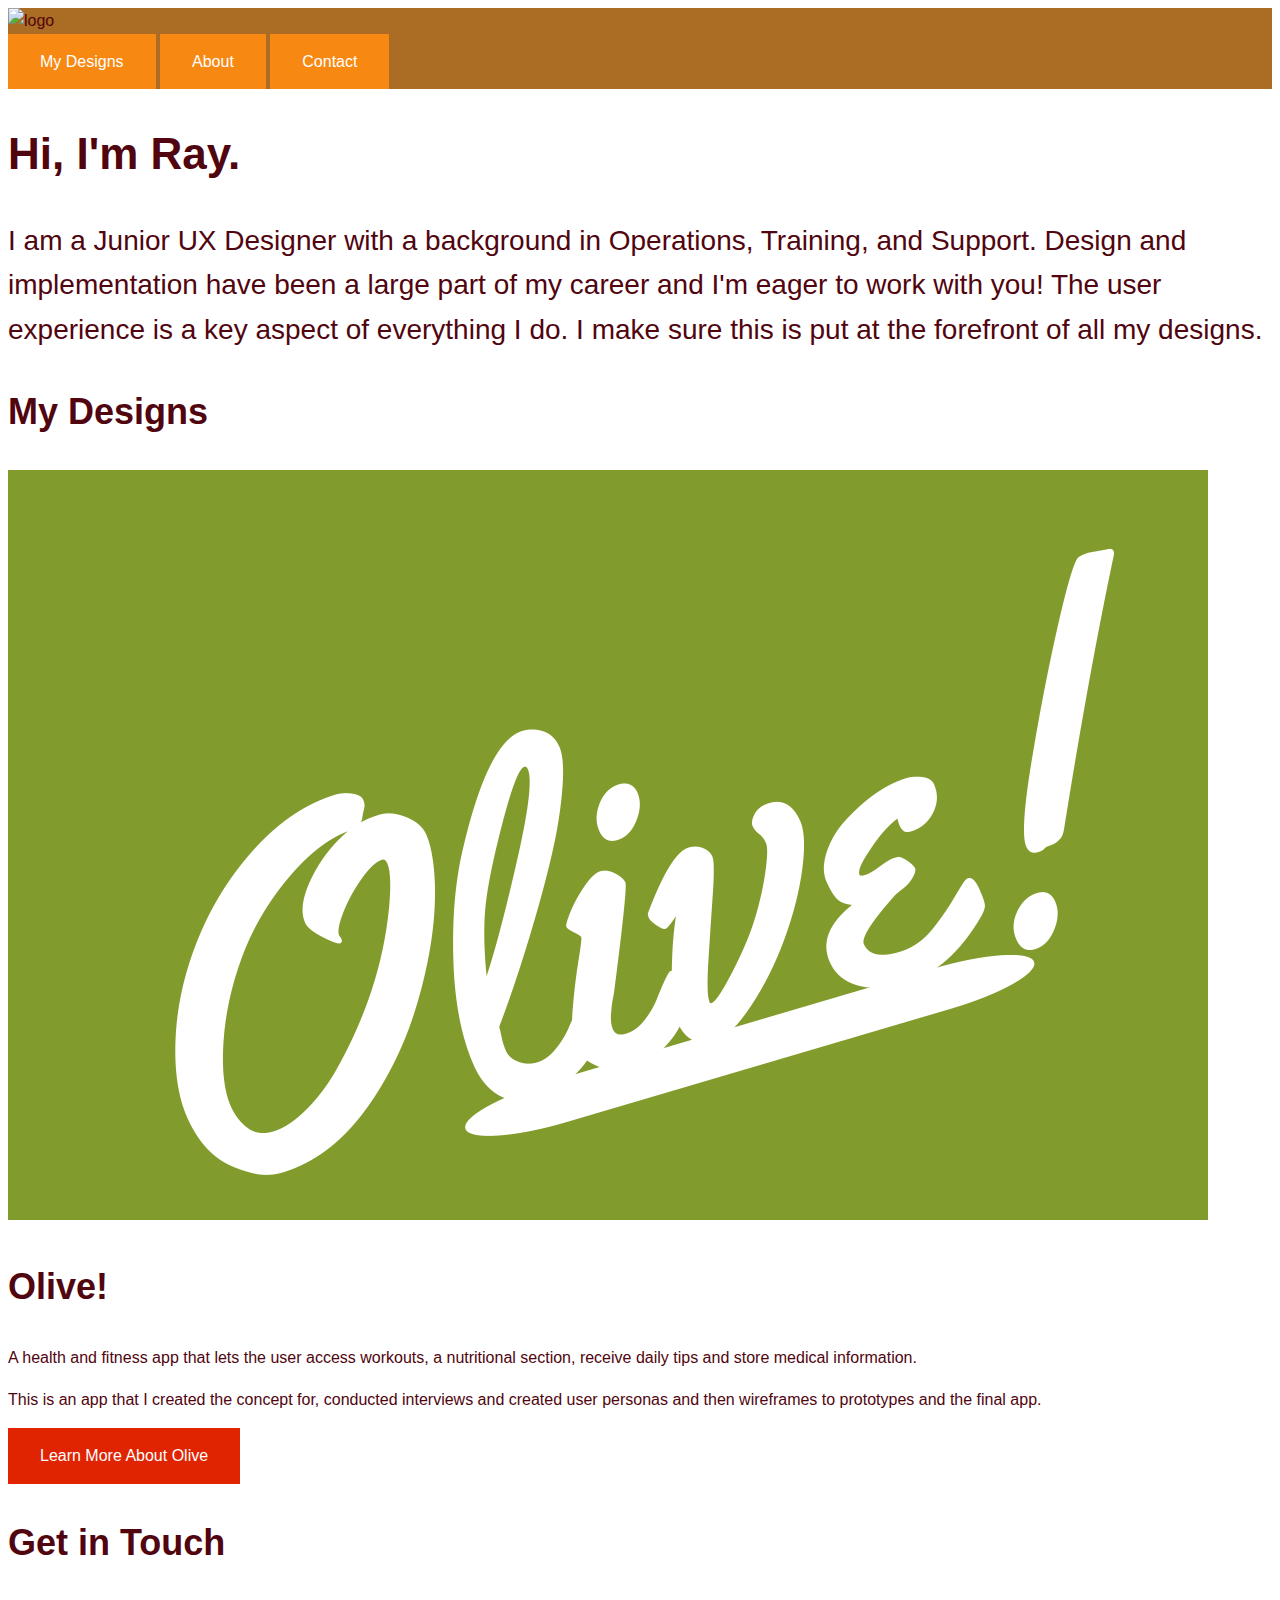
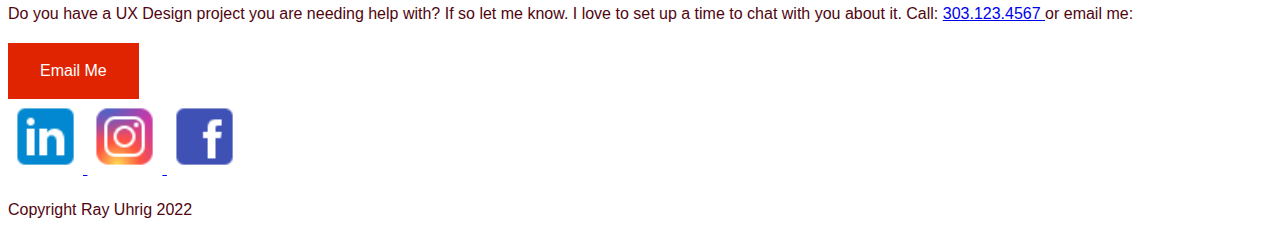
==== index.html @ 9e957aa5 "header color" ====
<!DOCTYPE html>
<html>
  <head>
    <meta name="viewport" content="width=device-width, initial-scale=1" />
    <link rel="stylesheet" type="text/css" href="css/style.css" />
    <meta charset="utf-8" />
    <meta name="author" content="Ray Uhrig" />
    <meta name="description" content="My Portfolio" />
    <title>My Portfolio</title>
  </head>

  <body>
    <nav>
      <header>
        <!--start of header section-->
        <div class="header">
          <img
            src="assets/favicon/favicon.ico"
            alt="logo"
            style="width: 250px; height: 130px"
          />
          <nav>
            <a href="olive.html" class="button design" target="_blank"
              >My Designs</a
            >
            <a href="about.html" class="button design" target="_blank">About</a>
            <a href="#contact" class="button design">Contact</a>
          </nav>
        </div>
      </header>
    </nav>
    <div>
      <div id="about me">
        <h1 class="default-heading">Hi, I'm Ray.</h1>
        <p>
          <span> </span>
        </p>
        <h3 class="customText">
          I am a Junior UX Designer with a background in Operations, Training,
          and Support. Design and implementation have been a large part of my
          career and I'm eager to work with you! The user experience is a key
          aspect of everything I do. I make sure this is put at the forefront of
          all my designs.
        </h3>
      </div>
      <p></p>
      <div>
        <div id="my designs">
          <h2 class="default-heading">My Designs</h2>
        </div>
        <div>
          <!-- open row that holds (2) columns for project -->
          <div>
            <!-- open first column (used for image) -->
            <picture>
              <source
                srcset="assets/imgs/olive/olive_logo1x.png"
                media="(max-width:767px)"
              />
              <img src="assets/imgs/olive/olive_logo2x.png" alt="olive logo" />
            </picture>
          </div>
          <!-- end first column -->
          <div>
            <!-- open second column (used for text) -->
            <h2>Olive!</h2>
            <!-- heading for the project -->
            <p>
              <!-- open paragraph -->
              A health and fitness app that lets the user access workouts, a
              nutritional section, receive daily tips and store medical
              information.
            </p>
            <!-- end paragraph -->
            <p>
              <!-- open paragraph -->
              This is an app that I created the concept for, conducted
              interviews and created user personas and then wireframes to
              prototypes and the final app.
            </p>
            <!-- end paragraph -->
            <a href="olive.html" class="button olive">Learn More About Olive</a
            ><!-- button or link label -->
          </div>
          <!-- end second column -->
        </div>
      </div>

      <!-- end row that holds (2) columns for project -->

      <footer>
        <footer id="contact"></footer>
        <h2>Get in Touch</h2>
        <p>
          Do you have a UX Design project you are needing help with? If so let
          me know. I love to set up a time to chat with you about it. Call:
          <a href="3031234567"> 303.123.4567 </a>
          or email me:
        </p>
        <div>
          <a href="mailto:uhrig97@gmail.com" class="button contact">
            Email Me</a
          >
        </div>
        <div>
          <div class="social-icons">
            <!--Social Media Layout and Placeholders-->
            <a href="https://www.linkedin.com/in/rayuhrig/" target="_blank">
              <img
                src="assets/imgs/icons8-linkedin-48.png"
                style="width: 75px; height: 75px"
              />
            </a>
            <a
              href="https://www.instagram.com/justaguynamedray/"
              target="_blank"
            >
              <img
                src="assets/imgs/icons8-instagram-48.png"
                style="width: 75px; height: 75px"
              />
            </a>
            <a href="https://www.facebook.com/ray.uhrig/">
              <img
                src="assets/imgs/icons8-facebook-48.png"
                style="width: 75px; height: 75px"
              />
            </a>
          </div>

          <p>Copyright Ray Uhrig 2022</p>
        </div>
      </footer>
    </div>
  </body>
</html>
---- css/style.css ----
body {
  background-color: #ffffff;
  font-family: Roboto, sans-serif;
  font-size: 16px;
  line-height: 1.6;
  color: #51050f;
}

h1 {
  font-size: 2.75em;
  font-weight: 700;
}

h2 {
  font-size: 2.25em;
  font-weight: 700;
}

h3 {
  font-size: 1.75em;
  font-weight: 400;
}

h4 {
  font-size: 1.35em;
  font-weight: 400;
}

.button.contact {
  background-color: #e02401;
  border: none;
  color: white;
  padding: 15px 32px;
  text-align: center;
  text-decoration: none;
  display: inline-block;
  font-size: 16px;
}

.button.contact:hover {
  background-color: #51050f;
  color: #ffffff;
}
.button.olive {
  background-color: #e02401;
  border: none;
  color: white;
  padding: 15px 32px;
  text-align: center;
  text-decoration: none;
  display: inline-block;
  font-size: 16px;
}

.button.olive:hover {
  background-color: #51050f;
  color: #ffffff;
}

.container {
  text-align: right;
}
.button.design {
  background-color: #f78812;
  border: none;
  color: white;
  padding: 15px 32px;
  text-align: right;
  text-decoration: none;
  display: inline-block;
  position: relative;
  font-size: 16px;
}

.button.design:hover {
  background-color: #e02401;
  color: #ffffff;
}

.button.resume {
  background-color: #e02401;
  border: none;
  color: white;
  padding: 15px 32px;
  text-align: center;
  text-decoration: none;
  display: inline-block;
  font-size: 16px;
}

.button.resume:hover {
  background-color: #51050f;
  color: #ffffff;
}

.header {
  background-color: #ab6d23;
}
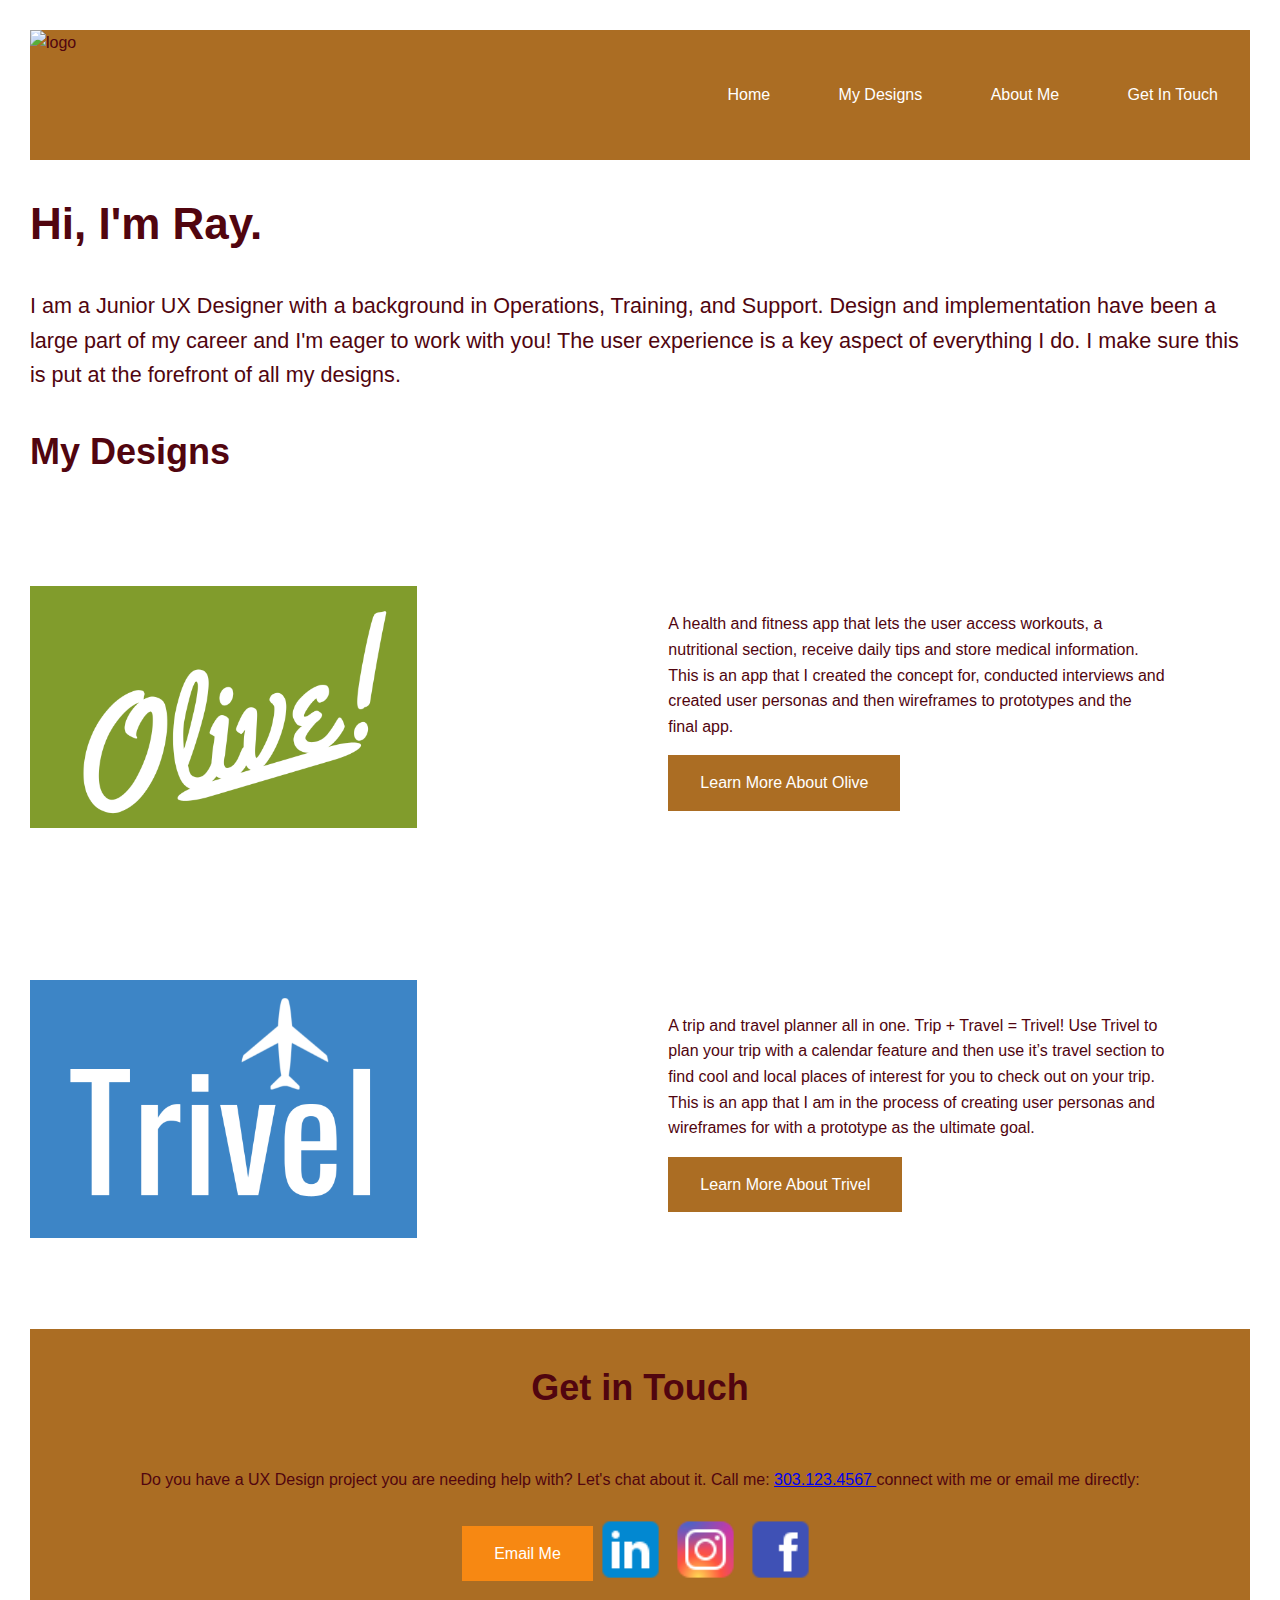
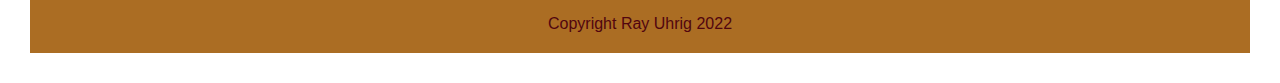
==== commit a4d8d60c: "Updated" ====
--- a/index.html
+++ b/index.html
@@ -7,129 +7,159 @@
     <meta name="author" content="Ray Uhrig" />
     <meta name="description" content="My Portfolio" />
     <title>My Portfolio</title>
+    <link rel="icon" type="image/x-icon" href="/assets/favicon/favicon.ico" />
   </head>
 
   <body>
-    <nav>
-      <header>
-        <!--start of header section-->
-        <div class="header">
-          <img
-            src="assets/favicon/favicon.ico"
-            alt="logo"
-            style="width: 250px; height: 130px"
-          />
-          <nav>
-            <a href="olive.html" class="button design" target="_blank"
-              >My Designs</a
-            >
-            <a href="about.html" class="button design" target="_blank">About</a>
-            <a href="#contact" class="button design">Contact</a>
-          </nav>
-        </div>
-      </header>
-    </nav>
+    <header>
+      <!--start of header section-->
+      <div class="header">
+        <img
+          src="assets/favicon/favicon.ico"
+          alt="logo"
+          style="width: 250px; height: 130px"
+        />
+
+        <nav>
+          <a href="index.html" class="button design" target="_blank">Home</a>
+          <a href="home.html" class="button design" target="_blank"
+            >My Designs</a
+          >
+          <a href="about.html" class="button design" target="_blank"
+            >About Me</a
+          >
+          <a href="#contact" class="button design">Get In Touch</a>
+        </nav>
+      </div>
+    </header>
+
     <div>
       <div id="about me">
         <h1 class="default-heading">Hi, I'm Ray.</h1>
         <p>
           <span> </span>
         </p>
-        <h3 class="customText">
+        <h4 class="customText">
           I am a Junior UX Designer with a background in Operations, Training,
           and Support. Design and implementation have been a large part of my
           career and I'm eager to work with you! The user experience is a key
           aspect of everything I do. I make sure this is put at the forefront of
           all my designs.
-        </h3>
+        </h4>
       </div>
       <p></p>
       <div>
-        <div id="my designs">
-          <h2 class="default-heading">My Designs</h2>
+        <h2>My Designs</h2>
+
+        <div class="aboutcolumn">
+          <!-- open row that holds (2) columns for project -->
+          <div class="aboutcolumn1">
+            <!-- open first column (used for image) -->
+            <picture>
+              <img
+                src="assets/imgs/olive/olive_logo1x.png"
+                alt="olive logo"
+                width="70%"
+              />
+            </picture>
+          </div>
+
+          <div class="aboutcolumn2">
+            <p>
+              A health and fitness app that lets the user access workouts, a
+              nutritional section, receive daily tips and store medical
+              information. This is an app that I created the concept for,
+              conducted interviews and created user personas and then wireframes
+              to prototypes and the final app.
+            </p>
+            <a href="olive.html" class="button olive">Learn More About Olive</a>
+            <p></p>
+          </div>
         </div>
         <div>
-          <!-- open row that holds (2) columns for project -->
-          <div>
-            <!-- open first column (used for image) -->
-            <picture>
-              <source
-                srcset="assets/imgs/olive/olive_logo1x.png"
-                media="(max-width:767px)"
-              />
-              <img src="assets/imgs/olive/olive_logo2x.png" alt="olive logo" />
-            </picture>
+          <div class="aboutcolumn">
+            <!-- open row that holds (2) columns for project -->
+            <div class="aboutcolumn1">
+              <!-- open first column (used for image) -->
+              <picture>
+                <img
+                  src="assets/imgs/Trivel/Trivel_600.png"
+                  alt="trivel logo"
+                  width="70%"
+                />
+              </picture>
+            </div>
+            <!-- end first column -->
+
+            <!-- open second column (used for text) -->
+            <div class="aboutcolumn2">
+              <p>
+                A trip and travel planner all in one. Trip + Travel = Trivel!
+                Use Trivel to plan your trip with a calendar feature and then
+                use it’s travel section to find cool and local places of
+                interest for you to check out on your trip. This is an app that
+                I am in the process of creating user personas and wireframes for
+                with a prototype as the ultimate goal.
+              </p>
+              <a href="trivel.html" class="button olive"
+                >Learn More About Trivel</a
+              >
+              <p></p>
+            </div>
           </div>
-          <!-- end first column -->
-          <div>
-            <!-- open second column (used for text) -->
-            <h2>Olive!</h2>
-            <!-- heading for the project -->
-            <p>
-              <!-- open paragraph -->
-              A health and fitness app that lets the user access workouts, a
-              nutritional section, receive daily tips and store medical
-              information.
-            </p>
-            <!-- end paragraph -->
-            <p>
-              <!-- open paragraph -->
-              This is an app that I created the concept for, conducted
-              interviews and created user personas and then wireframes to
-              prototypes and the final app.
-            </p>
-            <!-- end paragraph -->
-            <a href="olive.html" class="button olive">Learn More About Olive</a
-            ><!-- button or link label -->
-          </div>
-          <!-- end second column -->
         </div>
+        <!-- end second column -->
       </div>
-
+      <p></p>
       <!-- end row that holds (2) columns for project -->
 
-      <footer>
-        <footer id="contact"></footer>
-        <h2>Get in Touch</h2>
-        <p>
-          Do you have a UX Design project you are needing help with? If so let
-          me know. I love to set up a time to chat with you about it. Call:
-          <a href="3031234567"> 303.123.4567 </a>
-          or email me:
-        </p>
-        <div>
-          <a href="mailto:uhrig97@gmail.com" class="button contact">
-            Email Me</a
-          >
-        </div>
-        <div>
-          <div class="social-icons">
-            <!--Social Media Layout and Placeholders-->
-            <a href="https://www.linkedin.com/in/rayuhrig/" target="_blank">
-              <img
-                src="assets/imgs/icons8-linkedin-48.png"
-                style="width: 75px; height: 75px"
-              />
-            </a>
-            <a
-              href="https://www.instagram.com/justaguynamedray/"
-              target="_blank"
-            >
-              <img
-                src="assets/imgs/icons8-instagram-48.png"
-                style="width: 75px; height: 75px"
-              />
-            </a>
-            <a href="https://www.facebook.com/ray.uhrig/">
-              <img
-                src="assets/imgs/icons8-facebook-48.png"
-                style="width: 75px; height: 75px"
-              />
-            </a>
+      <footer id="contact">
+        <nav>
+          <div class="footer1">
+            <h2>Get in Touch</h2>
           </div>
+          <div class="footer1">
+            <p style="margin: 20px">
+              Do you have a UX Design project you are needing help with? Let's
+              chat about it. Call me:
+              <a href="3031234567"> 303.123.4567 </a>
+              connect with me or email me directly:
+            </p>
+          </div>
+          <div>
+            <div class="footer1">
+              <a href="mailto:uhrig97@gmail.com" class="button contact">
+                Email Me</a
+              >
 
-          <p>Copyright Ray Uhrig 2022</p>
-        </div>
+              <!--Social Media Layout and Placeholders-->
+              <a href="https://www.linkedin.com/in/rayuhrig/" target="_blank">
+                <img
+                  src="assets/imgs/icons8-linkedin-48.png"
+                  style="width: 75px; height: 75px"
+                />
+              </a>
+              <a
+                href="https://www.instagram.com/justaguynamedray/"
+                target="_blank"
+              >
+                <img
+                  src="assets/imgs/icons8-instagram-48.png"
+                  style="width: 75px; height: 75px"
+                />
+              </a>
+              <a href="https://www.facebook.com/ray.uhrig/">
+                <img
+                  src="assets/imgs/icons8-facebook-48.png"
+                  style="width: 75px; height: 75px"
+                />
+              </a>
+            </div>
+            <div class="footer1">
+              <p>Copyright Ray Uhrig 2022</p>
+            </div>
+          </div>
+        </nav>
       </footer>
     </div>
   </body>
--- a/css/style.css
+++ b/css/style.css
@@ -4,6 +4,8 @@
   font-size: 16px;
   line-height: 1.6;
   color: #51050f;
+  padding: 20px;
+  margin: 10px;
 }
 
 h1 {
@@ -27,7 +29,7 @@
 }
 
 .button.contact {
-  background-color: #e02401;
+  background-color: #f78812;
   border: none;
   color: white;
   padding: 15px 32px;
@@ -38,11 +40,11 @@
 }
 
 .button.contact:hover {
-  background-color: #51050f;
+  background-color: #e02401;
   color: #ffffff;
 }
 .button.olive {
-  background-color: #e02401;
+  background-color: #ab6d23;
   border: none;
   color: white;
   padding: 15px 32px;
@@ -53,15 +55,28 @@
 }
 
 .button.olive:hover {
-  background-color: #51050f;
-  color: #ffffff;
-}
-
-.container {
-  text-align: right;
-}
+  background-color: #e02401;
+  color: #ffffff;
+}
+
+.button.trivel {
+  background-color: #ab6d23;
+  border: none;
+  color: white;
+  padding: 15px 32px;
+  text-align: center;
+  text-decoration: none;
+  display: inline-block;
+  font-size: 16px;
+}
+
+.button.trivel:hover {
+  background-color: #e02401;
+  color: #ffffff;
+}
+
 .button.design {
-  background-color: #f78812;
+  background-color: #ab6d23;
   border: none;
   color: white;
   padding: 15px 32px;
@@ -95,4 +110,91 @@
 
 .header {
   background-color: #ab6d23;
-}
+  display: flex;
+  justify-content: space-between;
+  align-items: center;
+}
+
+.footer1 {
+  display: flex;
+  justify-content: center;
+  background-color: #ab6d23;
+  align-items: center;
+}
+
+.twoColumn {
+  width: 48%;
+  display: inline-grid;
+  background-color: #f78812;
+  padding: 10px;
+  justify-content: center;
+  height: 200;
+}
+
+.aboutcolumn1 {
+  width: 48%;
+  background-color: #ffffff;
+}
+
+.aboutcolumn {
+  display: flex;
+  align-items: center;
+  justify-content: center;
+}
+
+.aboutcolumn2 {
+  background-color: #ffffff;
+  width: 48%;
+  padding: 30px;
+  margin: 55px;
+}
+
+.column24 {
+  float: left;
+  width: 52%;
+  padding: 10px;
+  height: 300px;
+}
+
+.column25 {
+  float: left;
+  width: 40%;
+  padding: 10px;
+  height: 300px;
+}
+
+.row:after {
+  content: "";
+  display: table;
+  clear: both;
+}
+
+* {
+  box-sizing: border-box;
+}
+
+.center {
+  text-align: center;
+}
+.row {
+  display: flex;
+  flex-wrap: wrap;
+  justify-content: space-between;
+  margin: 25px;
+}
+
+.side {
+  flex: 45%;
+  background-color: #f78812;
+  padding: 20px;
+  margin: 10px;
+}
+
+.main {
+  flex: 45%;
+  background-color: #f78812;
+  padding: 20px;
+  margin: 10px;
+}
+
+
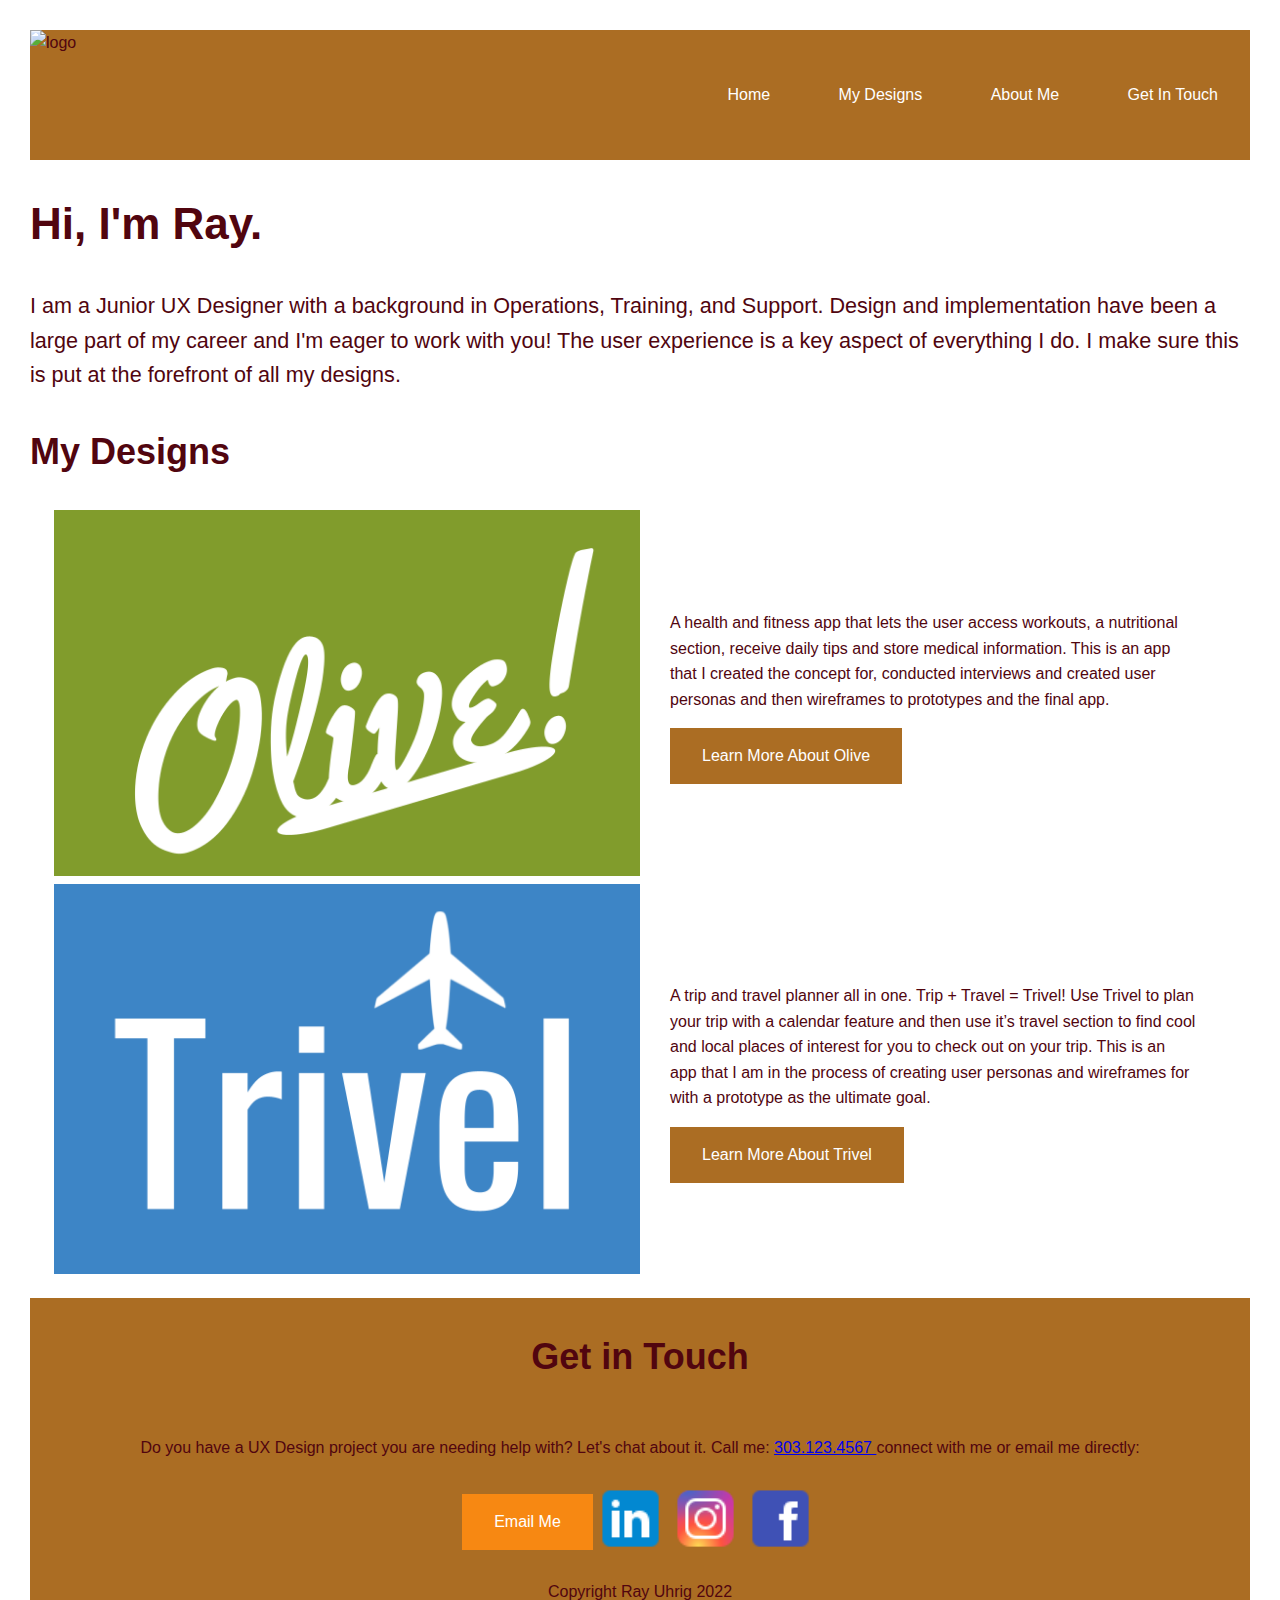
==== commit 9ac8a95a: "updates" ====
--- a/index.html
+++ b/index.html
@@ -21,20 +21,18 @@
         />
 
         <nav>
-          <a href="index.html" class="button design" target="_blank">Home</a>
-          <a href="home.html" class="button design" target="_blank"
+          <a href="index.html" class="button design" target="_self">Home</a>
+          <a href="home.html" class="button design" target="_self"
             >My Designs</a
           >
-          <a href="about.html" class="button design" target="_blank"
-            >About Me</a
-          >
+          <a href="about.html" class="button design" target="_self">About Me</a>
           <a href="#contact" class="button design">Get In Touch</a>
         </nav>
       </div>
     </header>
 
     <div>
-      <div id="about me">
+      <div id="aboutme">
         <h1 class="default-heading">Hi, I'm Ray.</h1>
         <p>
           <span> </span>
@@ -59,7 +57,7 @@
               <img
                 src="assets/imgs/olive/olive_logo1x.png"
                 alt="olive logo"
-                width="70%"
+                width="100%"
               />
             </picture>
           </div>
@@ -72,7 +70,9 @@
               conducted interviews and created user personas and then wireframes
               to prototypes and the final app.
             </p>
-            <a href="olive.html" class="button olive">Learn More About Olive</a>
+            <a href="olive2.html" class="button olive"
+              >Learn More About Olive</a
+            >
             <p></p>
           </div>
         </div>
@@ -85,7 +85,7 @@
                 <img
                   src="assets/imgs/Trivel/Trivel_600.png"
                   alt="trivel logo"
-                  width="70%"
+                  width="100%"
                 />
               </picture>
             </div>
@@ -137,6 +137,7 @@
                 <img
                   src="assets/imgs/icons8-linkedin-48.png"
                   style="width: 75px; height: 75px"
+                  alt="linkedin logo"
                 />
               </a>
               <a
@@ -146,12 +147,14 @@
                 <img
                   src="assets/imgs/icons8-instagram-48.png"
                   style="width: 75px; height: 75px"
+                  alt="instagram logo"
                 />
               </a>
               <a href="https://www.facebook.com/ray.uhrig/">
                 <img
                   src="assets/imgs/icons8-facebook-48.png"
                   style="width: 75px; height: 75px"
+                  alt="facebook logo"
                 />
               </a>
             </div>
--- a/css/style.css
+++ b/css/style.css
@@ -146,7 +146,6 @@
   background-color: #ffffff;
   width: 48%;
   padding: 30px;
-  margin: 55px;
 }
 
 .column24 {
@@ -196,5 +195,3 @@
   padding: 20px;
   margin: 10px;
 }
-
-
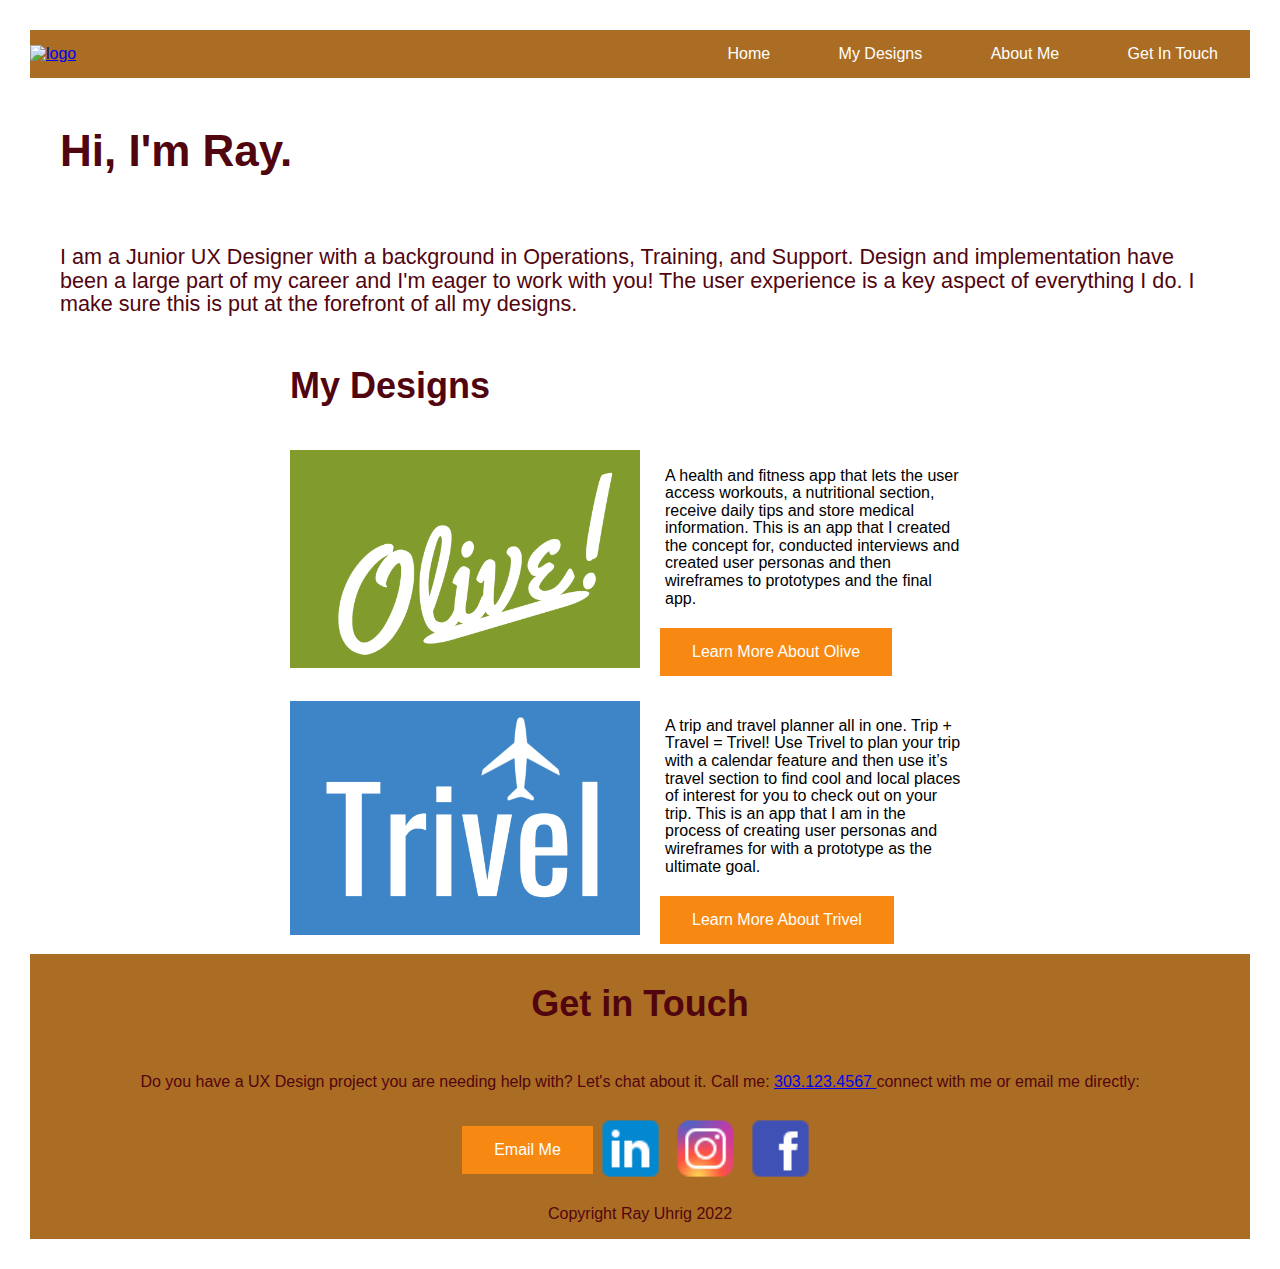
==== commit de8dd419: "updated" ====
--- a/index.html
+++ b/index.html
@@ -7,18 +7,20 @@
     <meta name="author" content="Ray Uhrig" />
     <meta name="description" content="My Portfolio" />
     <title>My Portfolio</title>
-    <link rel="icon" type="image/x-icon" href="/assets/favicon/favicon.ico" />
+    <link rel="icon" type="image/x-icon" href="assets/favicon/favicon.ico" />
   </head>
 
   <body>
     <header>
       <!--start of header section-->
       <div class="header">
-        <img
-          src="assets/favicon/favicon.ico"
-          alt="logo"
-          style="width: 250px; height: 130px"
-        />
+        <a href="index.html">
+          <img
+            src="assets/favicon/favicon.ico"
+            alt="logo"
+            style="width: 250px; height: 130px"
+          />
+        </a>
 
         <nav>
           <a href="index.html" class="button design" target="_self">Home</a>
@@ -33,11 +35,11 @@
 
     <div>
       <div id="aboutme">
-        <h1 class="default-heading">Hi, I'm Ray.</h1>
+        <h1 class="customtext">Hi, I'm Ray.</h1>
         <p>
           <span> </span>
         </p>
-        <h4 class="customText">
+        <h4 class="customtext">
           I am a Junior UX Designer with a background in Operations, Training,
           and Support. Design and implementation have been a large part of my
           career and I'm eager to work with you! The user experience is a key
@@ -47,70 +49,76 @@
       </div>
       <p></p>
       <div>
-        <h2>My Designs</h2>
+        <div id="work-project" class="maxWidth">
+          <h2>My Designs</h2>
 
-        <div class="aboutcolumn">
-          <!-- open row that holds (2) columns for project -->
-          <div class="aboutcolumn1">
-            <!-- open first column (used for image) -->
-            <picture>
-              <img
-                src="assets/imgs/olive/olive_logo1x.png"
-                alt="olive logo"
-                width="100%"
-              />
-            </picture>
+          <div class="row">
+            <!-- open row that holds (2) columns for project -->
+            <div class="column col-sm-100 col-md-50">
+              <div class="imgwrapper">
+                <!-- open first column (used for image) -->
+                <picture>
+                  <img
+                    src="assets/imgs/olive/olive_logo1x.png"
+                    alt="olive logo"
+                    width="100%"
+                  />
+                </picture>
+              </div>
+            </div>
+
+            <div class="column col-sm-100 col-md-50">
+              <div class="descWrapper">
+                <p>
+                  A health and fitness app that lets the user access workouts, a
+                  nutritional section, receive daily tips and store medical
+                  information. This is an app that I created the concept for,
+                  conducted interviews and created user personas and then
+                  wireframes to prototypes and the final app.
+                </p>
+                <a href="olive2.html" class="button">Learn More About Olive</a>
+              </div>
+            </div>
           </div>
+          <div>
+            <div class="row">
+              <!-- open row that holds (2) columns for project -->
+              <div class="column col-sm-100 col-md-50">
+                <div class="imgwrapper">
+                  <!-- open first column (used for image) -->
+                  <picture>
+                    <img
+                      src="assets/imgs/Trivel/Trivel_600.png"
+                      alt="trivel logo"
+                      width="100%"
+                    />
+                  </picture>
+                </div>
+              </div>
+              <!-- end first column -->
 
-          <div class="aboutcolumn2">
-            <p>
-              A health and fitness app that lets the user access workouts, a
-              nutritional section, receive daily tips and store medical
-              information. This is an app that I created the concept for,
-              conducted interviews and created user personas and then wireframes
-              to prototypes and the final app.
-            </p>
-            <a href="olive2.html" class="button olive"
-              >Learn More About Olive</a
-            >
-            <p></p>
-          </div>
-        </div>
-        <div>
-          <div class="aboutcolumn">
-            <!-- open row that holds (2) columns for project -->
-            <div class="aboutcolumn1">
-              <!-- open first column (used for image) -->
-              <picture>
-                <img
-                  src="assets/imgs/Trivel/Trivel_600.png"
-                  alt="trivel logo"
-                  width="100%"
-                />
-              </picture>
-            </div>
-            <!-- end first column -->
-
-            <!-- open second column (used for text) -->
-            <div class="aboutcolumn2">
-              <p>
-                A trip and travel planner all in one. Trip + Travel = Trivel!
-                Use Trivel to plan your trip with a calendar feature and then
-                use it’s travel section to find cool and local places of
-                interest for you to check out on your trip. This is an app that
-                I am in the process of creating user personas and wireframes for
-                with a prototype as the ultimate goal.
-              </p>
-              <a href="trivel.html" class="button olive"
-                >Learn More About Trivel</a
-              >
-              <p></p>
+              <!-- open second column (used for text) -->
+              <div class="column col-sm-100 col-md-50">
+                <div class="descWrapper">
+                  <p>
+                    A trip and travel planner all in one. Trip + Travel =
+                    Trivel! Use Trivel to plan your trip with a calendar feature
+                    and then use it’s travel section to find cool and local
+                    places of interest for you to check out on your trip. This
+                    is an app that I am in the process of creating user personas
+                    and wireframes for with a prototype as the ultimate goal.
+                  </p>
+                  <a href="trivel.html" class="button"
+                    >Learn More About Trivel</a
+                  >
+                </div>
+              </div>
             </div>
           </div>
         </div>
         <!-- end second column -->
       </div>
-      <p></p>
+
       <!-- end row that holds (2) columns for project -->
 
       <footer id="contact">
@@ -128,9 +136,7 @@
           </div>
           <div>
             <div class="footer1">
-              <a href="mailto:uhrig97@gmail.com" class="button contact">
-                Email Me</a
-              >
+              <a href="mailto:uhrig97@gmail.com" class="button"> Email Me</a>
 
               <!--Social Media Layout and Placeholders-->
               <a href="https://www.linkedin.com/in/rayuhrig/" target="_blank">
--- a/css/style.css
+++ b/css/style.css
@@ -2,7 +2,7 @@
   background-color: #ffffff;
   font-family: Roboto, sans-serif;
   font-size: 16px;
-  line-height: 1.6;
+  line-height: 1.1;
   color: #51050f;
   padding: 20px;
   margin: 10px;
@@ -28,7 +28,7 @@
   font-weight: 400;
 }
 
-.button.contact {
+.button {
   background-color: #f78812;
   border: none;
   color: white;
@@ -39,72 +39,17 @@
   font-size: 16px;
 }
 
-.button.contact:hover {
-  background-color: #e02401;
-  color: #ffffff;
-}
-.button.olive {
-  background-color: #ab6d23;
-  border: none;
-  color: white;
-  padding: 15px 32px;
-  text-align: center;
-  text-decoration: none;
-  display: inline-block;
-  font-size: 16px;
-}
-
-.button.olive:hover {
-  background-color: #e02401;
-  color: #ffffff;
-}
-
-.button.trivel {
-  background-color: #ab6d23;
-  border: none;
-  color: white;
-  padding: 15px 32px;
-  text-align: center;
-  text-decoration: none;
-  display: inline-block;
-  font-size: 16px;
-}
-
-.button.trivel:hover {
+.button.hover {
   background-color: #e02401;
   color: #ffffff;
 }
 
 .button.design {
   background-color: #ab6d23;
-  border: none;
-  color: white;
-  padding: 15px 32px;
-  text-align: right;
-  text-decoration: none;
-  display: inline-block;
-  position: relative;
-  font-size: 16px;
 }
 
 .button.design:hover {
   background-color: #e02401;
-  color: #ffffff;
-}
-
-.button.resume {
-  background-color: #e02401;
-  border: none;
-  color: white;
-  padding: 15px 32px;
-  text-align: center;
-  text-decoration: none;
-  display: inline-block;
-  font-size: 16px;
-}
-
-.button.resume:hover {
-  background-color: #51050f;
   color: #ffffff;
 }
 
@@ -122,52 +67,6 @@
   align-items: center;
 }
 
-.twoColumn {
-  width: 48%;
-  display: inline-grid;
-  background-color: #f78812;
-  padding: 10px;
-  justify-content: center;
-  height: 200;
-}
-
-.aboutcolumn1 {
-  width: 48%;
-  background-color: #ffffff;
-}
-
-.aboutcolumn {
-  display: flex;
-  align-items: center;
-  justify-content: center;
-}
-
-.aboutcolumn2 {
-  background-color: #ffffff;
-  width: 48%;
-  padding: 30px;
-}
-
-.column24 {
-  float: left;
-  width: 52%;
-  padding: 10px;
-  height: 300px;
-}
-
-.column25 {
-  float: left;
-  width: 40%;
-  padding: 10px;
-  height: 300px;
-}
-
-.row:after {
-  content: "";
-  display: table;
-  clear: both;
-}
-
 * {
   box-sizing: border-box;
 }
@@ -175,11 +74,18 @@
 .center {
   text-align: center;
 }
-.row {
-  display: flex;
-  flex-wrap: wrap;
-  justify-content: space-between;
-  margin: 25px;
+
+.main {
+  flex: 45%;
+  background-color: #f78812;
+  padding: 20px;
+  margin: 10px;
+}
+
+.row:after {
+  content: "";
+  display: table;
+  clear: both;
 }
 
 .side {
@@ -189,9 +95,64 @@
   margin: 10px;
 }
 
-.main {
-  flex: 45%;
-  background-color: #f78812;
-  padding: 20px;
-  margin: 10px;
+.row {
+  display: flex;
+  flex-direction: row;
+  align-items: center;
 }
+
+.column {
+  width: 100%;
+}
+
+.maxWidth {
+  max-width: 700px;
+  margin: auto;
+}
+
+.col-md-60 {
+  width: 60%;
+}
+
+.col-md-40 {
+  width: 40%;
+}
+.col-md-50 {
+  width: 50%;
+}
+
+.customtext {
+  line-height: 1.1;
+  padding: 20px 30px;
+}
+
+.descWrapper {
+  padding: 10px 20px;
+}
+
+.descWrapper p {
+  font-size: 16px;
+  padding: 5px;
+  background: #ffffff;
+  color: rgb(0, 0, 0);
+  line-height: 1.1;
+}
+
+@media only screen and (max-width: 700px) {
+  .row {
+    flex-direction: column;
+  }
+  .col-sm-60 {
+    width: 60%;
+  }
+
+  .col-sm-40 {
+    width: 40%;
+  }
+  .col-sm-50 {
+    width: 50%;
+  }
+  .col-sm-100 {
+    width: 100%;
+  }
+}
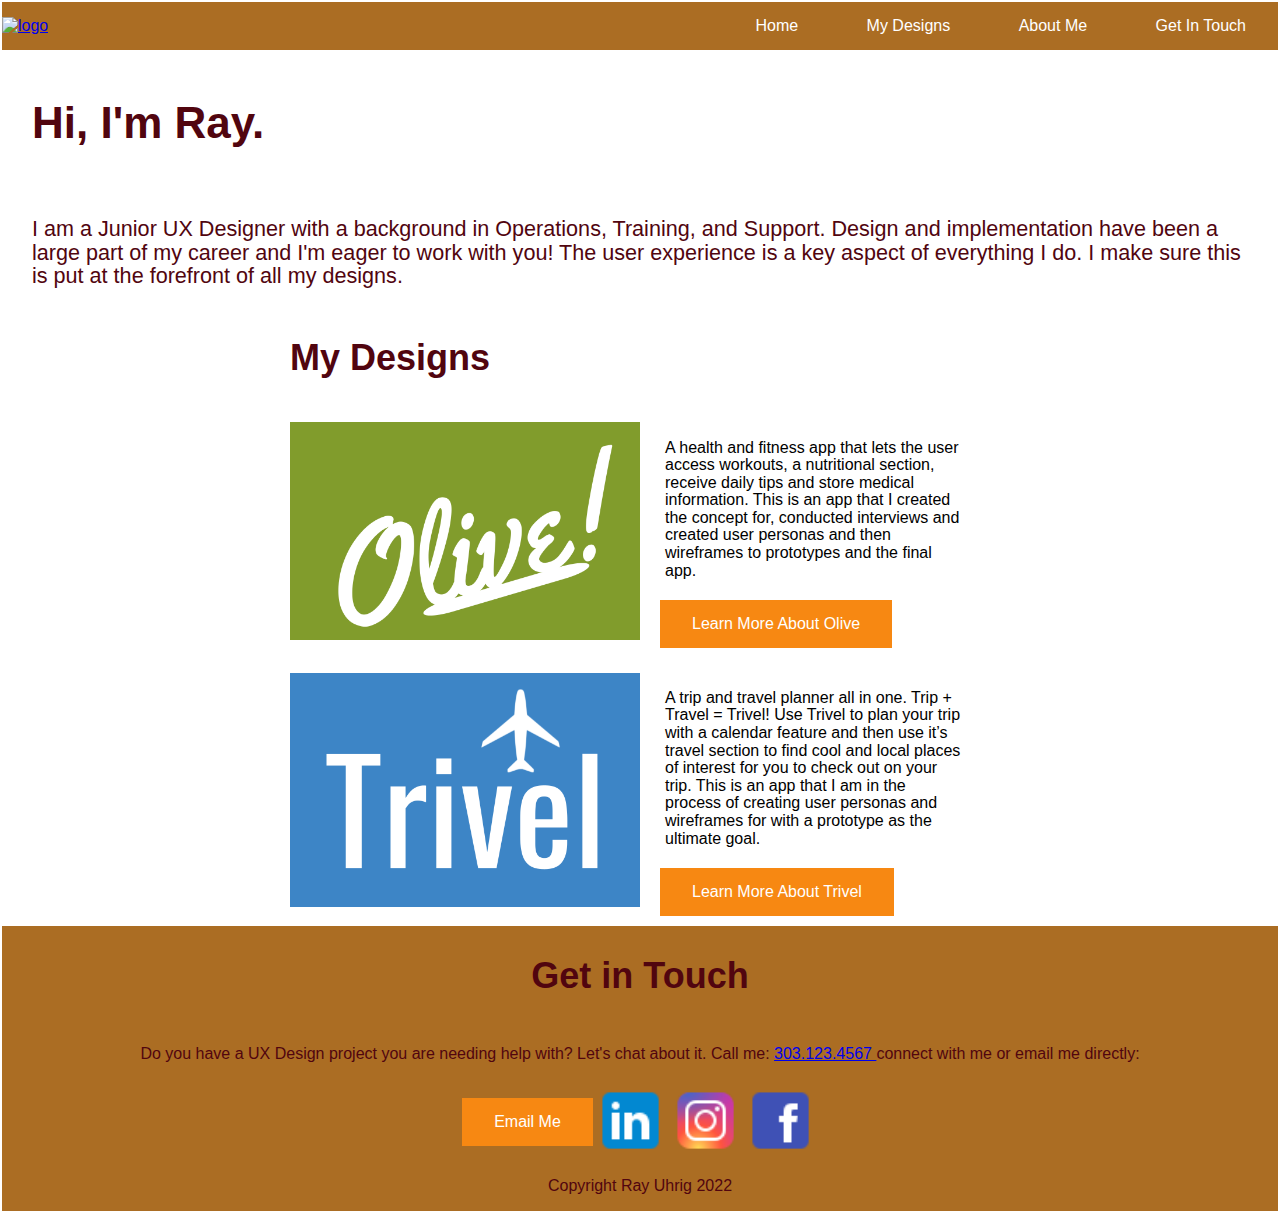
==== commit ccb11655: "added Java script" ====
--- a/index.html
+++ b/index.html
@@ -171,5 +171,7 @@
         </nav>
       </footer>
     </div>
+    <script src="js/scripts.js">
+    </script>
   </body>
 </html>
--- a/css/style.css
+++ b/css/style.css
@@ -4,8 +4,8 @@
   font-size: 16px;
   line-height: 1.1;
   color: #51050f;
-  padding: 20px;
-  margin: 10px;
+  padding: 1px;
+  margin: 1px;
 }
 
 h1 {
@@ -156,3 +156,77 @@
     width: 100%;
   }
 }
+.column1 {
+  width: 60%;
+}
+
+.coulumn2 {
+  width: 40%;
+}
+
+.berlin {
+  width: 100%;
+  max-width: 100%;
+  height: auto;
+}
+
+@keyframes color-change {
+  from {
+    fill: #e1f00c;
+  }
+  to {
+    fill: #c70f5c;
+  }
+}
+.sun {
+  animation-duration: 4s;
+  animation-name: color-change;
+  animation-iteration-count: infinite;
+  animation-direction: alternate;
+  animation-timing-function: linear;
+}
+
+@keyframes cloud-move {
+  from {
+    transform: translate(0, 50px);
+  }
+  to {
+    transform: translate(200px, 50px);
+  }
+}
+
+.cloud-front {
+  animation: 30s cloud-move infinite alternate linear;
+}
+
+@keyframes cloud-move-reverse {
+  from {
+    transform: translate(446px, 48px);
+  }
+  to {
+    transform: translate(100px, 48px);
+  }
+}
+
+.cloud-back {
+  animation: 34s cloud-move-reverse infinite alternate linear;
+}
+
+.trivellogo {
+  width: 500px;
+  height: 350px;
+  position: relative;
+  animation: glide 2s ease-in-out alternate infinite;
+}
+
+@keyframes glide {
+  from {
+    left: 50px;
+    top: 30px;
+  }
+
+  to {
+    left: 700px;
+    top: 30px;
+  }
+}
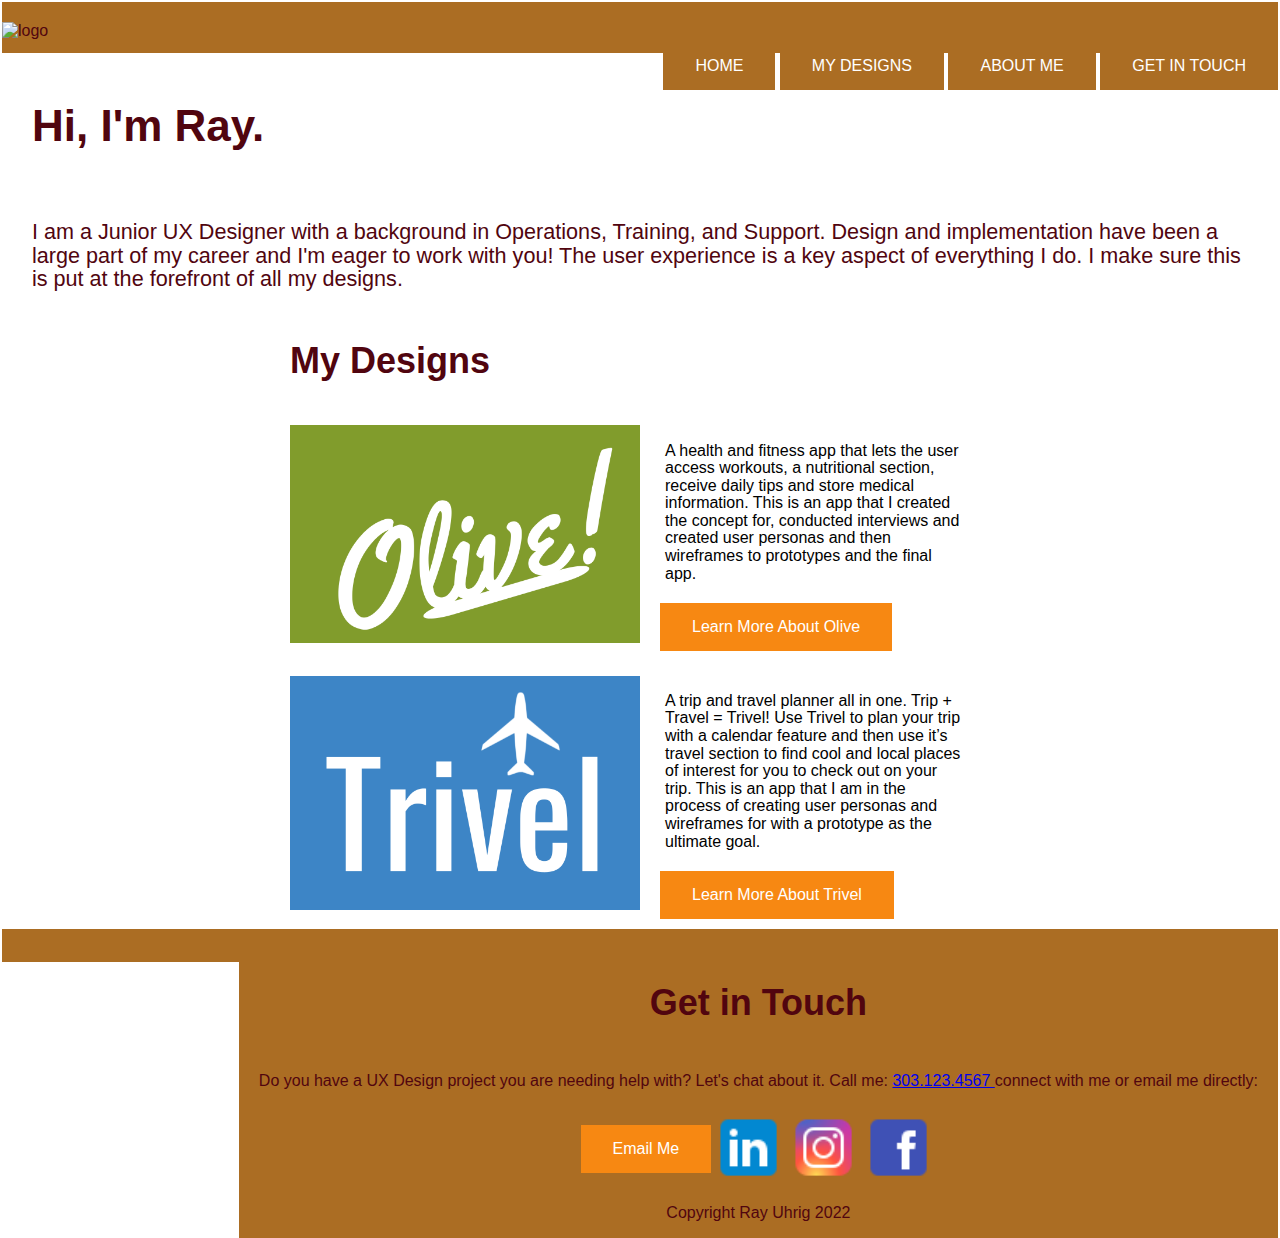
==== commit c0f352e2: "updated with Javascript" ====
--- a/index.html
+++ b/index.html
@@ -1,9 +1,14 @@
 <!DOCTYPE html>
 <html>
   <head>
+    <meta charset="utf-8" />
     <meta name="viewport" content="width=device-width, initial-scale=1" />
+    <script
+      src="https://kit.fontawesome.com/01b7c8dea1.js"
+      crossorigin="anonymous"
+    ></script>
+    <link href="styles/style.css" rel="stylesheet" type="text/css" />
     <link rel="stylesheet" type="text/css" href="css/style.css" />
-    <meta charset="utf-8" />
     <meta name="author" content="Ray Uhrig" />
     <meta name="description" content="My Portfolio" />
     <title>My Portfolio</title>
@@ -11,28 +16,52 @@
   </head>
 
   <body>
+    <!--Header-->
     <header>
-      <!--start of header section-->
-      <div class="header">
-        <a href="index.html">
+      <div class="container">
+        <div class="navtoggle" id="myNavtoggle">
           <img
             src="assets/favicon/favicon.ico"
             alt="logo"
-            style="width: 250px; height: 130px"
+            style="width: 150px; height: 75px"
           />
-        </a>
-
-        <nav>
-          <a href="index.html" class="button design" target="_self">Home</a>
-          <a href="home.html" class="button design" target="_self"
-            >My Designs</a
-          >
-          <a href="about.html" class="button design" target="_self">About Me</a>
-          <a href="#contact" class="button design">Get In Touch</a>
-        </nav>
+          <nav>
+            <ul>
+              <li>
+                <a href="index.html" class="button design" target="_self"
+                  >Home</a
+                >
+              </li>
+              <li>
+                <a href="home.html" class="button design" target="_self"
+                  >My Designs</a
+                >
+              </li>
+              <li>
+                <a href="about.html" class="button design" target="_self"
+                  >About Me</a
+                >
+              </li>
+              <li>
+                <a href="#contact" class="button design" target="_self"
+                  >Get In Touch</a
+                >
+              </li>
+              <li>
+                <a
+                  href="javascript:void(0);"
+                  class="icon"
+                  onclick="menuToggle()"
+                >
+                  <i class="fas fa-bars"></i>
+                </a>
+              </li>
+            </ul>
+          </nav>
+        </div>
       </div>
     </header>
-
+    <!--End Header-->
     <div>
       <div id="aboutme">
         <h1 class="customtext">Hi, I'm Ray.</h1>
@@ -171,7 +200,12 @@
         </nav>
       </footer>
     </div>
-    <script src="js/scripts.js">
-    </script>
+
+    <script
+      src="https://code.jquery.com/jquery-3.3.1.min.js"
+      integrity="sha256-FgpCb/KJQlLNfOu91ta32o/NMZxltwRo8QtmkMRdAu8="
+      crossorigin="anonymous"
+    ></script>
+    <script src="js/scripts.js"></script>
   </body>
 </html>
--- a/css/style.css
+++ b/css/style.css
@@ -1,3 +1,7 @@
+* {
+  box-sizing: border-box;
+}
+
 body {
   background-color: #ffffff;
   font-family: Roboto, sans-serif;
@@ -27,6 +31,129 @@
   font-size: 1.35em;
   font-weight: 400;
 }
+header {
+  background-color: #ab6d23;
+  text-align: center;
+  padding: 10px 0;
+}
+
+footer {
+  background-color: #ab6d23;
+}
+
+.footer1 {
+  display: flex;
+  align-items: center;
+  justify-content: center;
+  background-color: #ab6d23;
+}
+
+nav {
+  display: inline-block;
+  width: 100%;
+}
+
+nav > ul {
+  list-style-type: none;
+  padding: 0;
+}
+
+nav > ul > li {
+  display: inline-block;
+  list-style-type: none;
+  padding: 0;
+}
+
+nav > ul > li > a {
+  display: inline-block;
+  padding: 0 15px;
+  color: #000000;
+  text-transform: uppercase;
+  text-decoration: none;
+}
+
+.navtoggle li:not(:last-child) {
+  display: none;
+}
+
+.navtoggle,
+.navtoggle.responsive {
+  position: relative;
+}
+
+/* our hamburger menu */
+.navtoggle li .icon {
+  position: absolute;
+  right: 0;
+  top: 2px;
+  font-size: 20px;
+  color: white;
+}
+
+.navtoggle.responsive nav {
+  padding: 24px 0 0;
+}
+
+.navtoggle.responsive li {
+  display: block;
+  padding: 10px 0;
+  border-top: 1px solid rgba(255, 127, 80, 0.5);
+}
+
+.navtoggle.responsive li:last-child {
+  padding: 0 0 10px;
+}
+
+/* === Medium Devices (641px and larger) === */
+@media only screen and (min-width: 641px) {
+  header {
+    text-align: unset;
+    padding: 20px 0 13px;
+  }
+
+  @media only screen and (min-width: 641px) {
+    footer{
+      text-align: unset;
+      padding: 20px 0 13px;
+    }
+
+  nav {
+    width: auto;
+    float: right;
+    margin-top: 4px;
+  }
+
+  nav > ul > li {
+    display: inline-block;
+    position: relative;
+  }
+
+  .navtoggle li:not(:last-child) {
+    display: inline-block;
+  }
+
+  .navtoggle li:last-child {
+    display: none;
+  }
+  .row {
+    flex-direction: column;
+  }
+  .col-sm-60 {
+    width: 60%;
+  }
+
+  .col-sm-40 {
+    width: 40%;
+  }
+  .col-sm-50 {
+    width: 50%;
+  }
+  .col-sm-100 {
+    width: 100%;
+  }
+}
+
+/* buttons*/
 
 .button {
   background-color: #f78812;
@@ -53,24 +180,6 @@
   color: #ffffff;
 }
 
-.header {
-  background-color: #ab6d23;
-  display: flex;
-  justify-content: space-between;
-  align-items: center;
-}
-
-.footer1 {
-  display: flex;
-  justify-content: center;
-  background-color: #ab6d23;
-  align-items: center;
-}
-
-* {
-  box-sizing: border-box;
-}
-
 .center {
   text-align: center;
 }
@@ -138,31 +247,7 @@
   line-height: 1.1;
 }
 
-@media only screen and (max-width: 700px) {
-  .row {
-    flex-direction: column;
-  }
-  .col-sm-60 {
-    width: 60%;
-  }
-
-  .col-sm-40 {
-    width: 40%;
-  }
-  .col-sm-50 {
-    width: 50%;
-  }
-  .col-sm-100 {
-    width: 100%;
-  }
-}
-.column1 {
-  width: 60%;
-}
-
-.coulumn2 {
-  width: 40%;
-}
+/* animations */
 
 .berlin {
   width: 100%;
@@ -230,3 +315,12 @@
     top: 30px;
   }
 }
+
+.column1 {
+  width: 60%;
+}
+
+.coulumn2 {
+  width: 40%;
+}
+}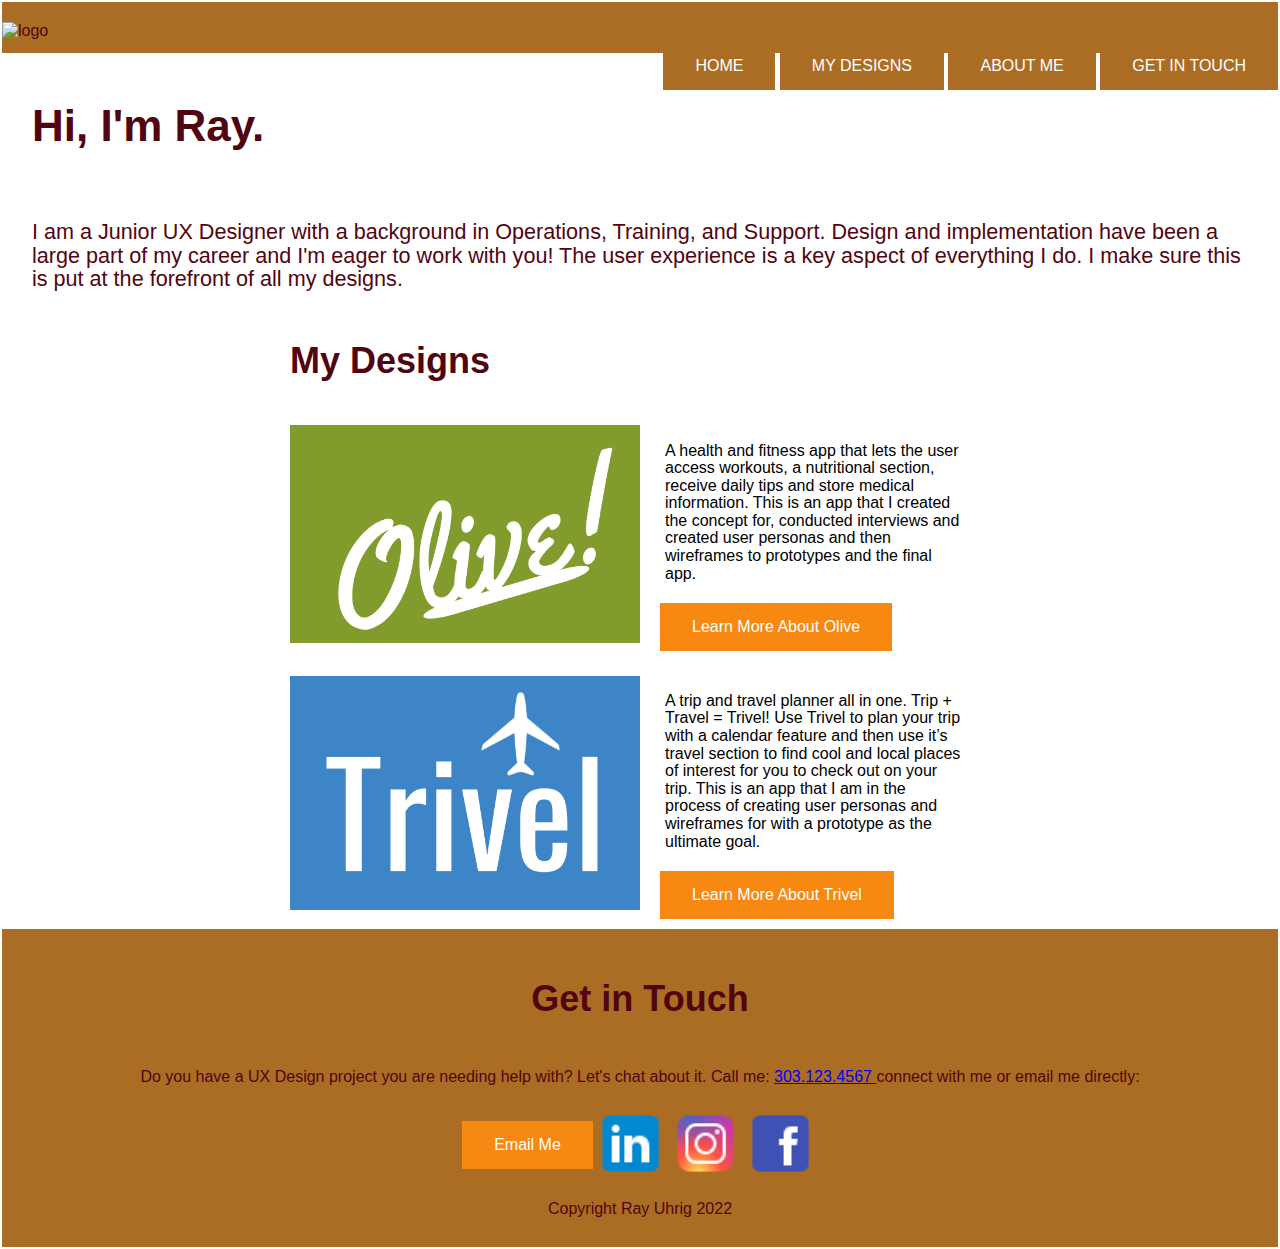
==== commit 88bbd728: "Updated the errors" ====
--- a/index.html
+++ b/index.html
@@ -7,7 +7,6 @@
       src="https://kit.fontawesome.com/01b7c8dea1.js"
       crossorigin="anonymous"
     ></script>
-    <link href="styles/style.css" rel="stylesheet" type="text/css" />
     <link rel="stylesheet" type="text/css" href="css/style.css" />
     <meta name="author" content="Ray Uhrig" />
     <meta name="description" content="My Portfolio" />
@@ -151,53 +150,51 @@
       <!-- end row that holds (2) columns for project -->
 
       <footer id="contact">
-        <nav>
+        <div class="footer1">
+          <h2>Get in Touch</h2>
+        </div>
+        <div class="footer1">
+          <p style="margin: 20px">
+            Do you have a UX Design project you are needing help with? Let's
+            chat about it. Call me:
+            <a href="3031234567"> 303.123.4567 </a>
+            connect with me or email me directly:
+          </p>
+        </div>
+        <div>
           <div class="footer1">
-            <h2>Get in Touch</h2>
+            <a href="mailto:uhrig97@gmail.com" class="button"> Email Me</a>
+
+            <!--Social Media Layout and Placeholders-->
+            <a href="https://www.linkedin.com/in/rayuhrig/" target="_blank">
+              <img
+                src="assets/imgs/icons8-linkedin-48.png"
+                style="width: 75px; height: 75px"
+                alt="linkedin logo"
+              />
+            </a>
+            <a
+              href="https://www.instagram.com/justaguynamedray/"
+              target="_blank"
+            >
+              <img
+                src="assets/imgs/icons8-instagram-48.png"
+                style="width: 75px; height: 75px"
+                alt="instagram logo"
+              />
+            </a>
+            <a href="https://www.facebook.com/ray.uhrig/">
+              <img
+                src="assets/imgs/icons8-facebook-48.png"
+                style="width: 75px; height: 75px"
+                alt="facebook logo"
+              />
+            </a>
           </div>
           <div class="footer1">
-            <p style="margin: 20px">
-              Do you have a UX Design project you are needing help with? Let's
-              chat about it. Call me:
-              <a href="3031234567"> 303.123.4567 </a>
-              connect with me or email me directly:
-            </p>
-          </div>
-          <div>
-            <div class="footer1">
-              <a href="mailto:uhrig97@gmail.com" class="button"> Email Me</a>
-
-              <!--Social Media Layout and Placeholders-->
-              <a href="https://www.linkedin.com/in/rayuhrig/" target="_blank">
-                <img
-                  src="assets/imgs/icons8-linkedin-48.png"
-                  style="width: 75px; height: 75px"
-                  alt="linkedin logo"
-                />
-              </a>
-              <a
-                href="https://www.instagram.com/justaguynamedray/"
-                target="_blank"
-              >
-                <img
-                  src="assets/imgs/icons8-instagram-48.png"
-                  style="width: 75px; height: 75px"
-                  alt="instagram logo"
-                />
-              </a>
-              <a href="https://www.facebook.com/ray.uhrig/">
-                <img
-                  src="assets/imgs/icons8-facebook-48.png"
-                  style="width: 75px; height: 75px"
-                  alt="facebook logo"
-                />
-              </a>
-            </div>
-            <div class="footer1">
-              <p>Copyright Ray Uhrig 2022</p>
-            </div>
-          </div>
-        </nav>
+            <p>Copyright Ray Uhrig 2022</p>
+          </div>
+        </div>
       </footer>
     </div>
 
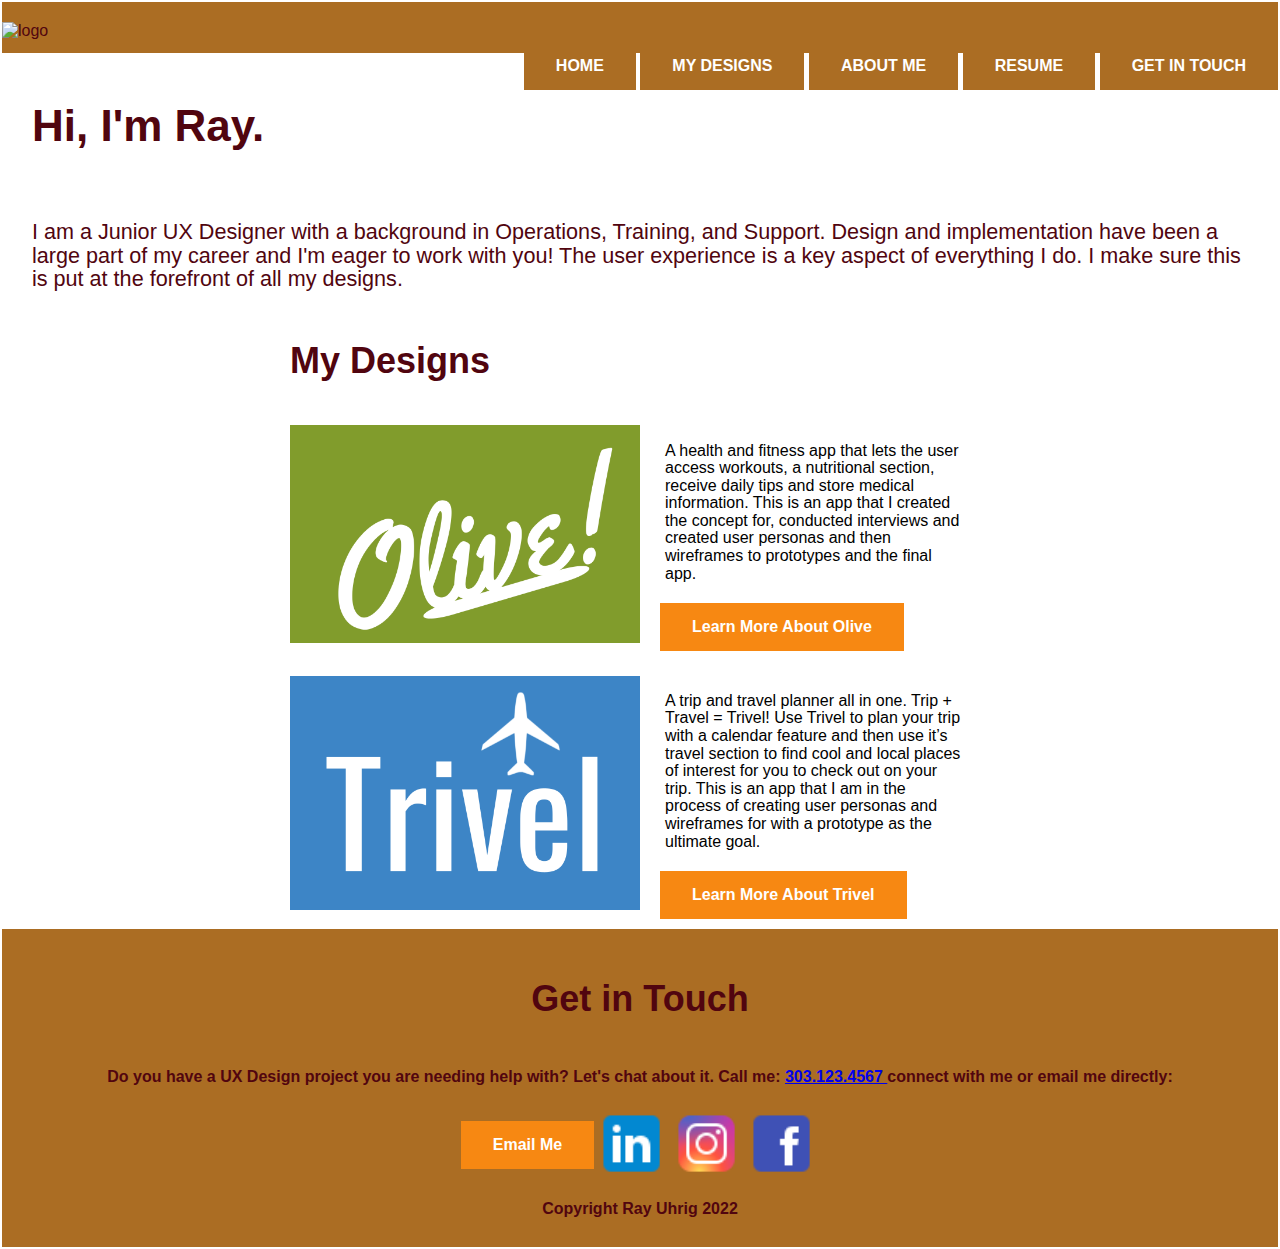
==== commit 99becb08: "Added CV button" ====
--- a/index.html
+++ b/index.html
@@ -41,6 +41,7 @@
                   >About Me</a
                 >
               </li>
+              <li><a href="assets/files/Ray_Uhrig_Resume_2022.pdf" class="button design" target="_self">Resume</a></li>
               <li>
                 <a href="#contact" class="button design" target="_self"
                   >Get In Touch</a
--- a/css/style.css
+++ b/css/style.css
@@ -112,215 +112,217 @@
   }
 
   @media only screen and (min-width: 641px) {
-    footer{
+    footer {
       text-align: unset;
       padding: 20px 0 13px;
-    }
-
-  nav {
-    width: auto;
-    float: right;
-    margin-top: 4px;
-  }
-
-  nav > ul > li {
+      font-weight: bold;
+    }
+
+    nav {
+      width: auto;
+      float: right;
+      margin-top: 4px;
+    }
+
+    nav > ul > li {
+      display: inline-block;
+      position: relative;
+    }
+
+    .navtoggle li:not(:last-child) {
+      display: inline-block;
+    }
+
+    .navtoggle li:last-child {
+      display: none;
+    }
+    .row {
+      flex-direction: column;
+    }
+    .col-sm-60 {
+      width: 60%;
+    }
+
+    .col-sm-40 {
+      width: 40%;
+    }
+    .col-sm-50 {
+      width: 50%;
+    }
+    .col-sm-100 {
+      width: 100%;
+    }
+  }
+
+  /* buttons*/
+
+  .button {
+    background-color: #f78812;
+    border: none;
+    color: white;
+    padding: 15px 32px;
+    text-align: center;
+    text-decoration: none;
     display: inline-block;
+    font-size: 16px;
+    font-weight: bold;
+  }
+
+  .button.hover {
+    background-color: #e02401;
+    color: #ffffff;
+  }
+
+  .button.design {
+    background-color: #ab6d23;
+  }
+
+  .button.design:hover {
+    background-color: #e02401;
+    color: #ffffff;
+  }
+
+  .center {
+    text-align: center;
+  }
+
+  .main {
+    flex: 45%;
+    background-color: #f78812;
+    padding: 20px;
+    margin: 10px;
+  }
+
+  .row:after {
+    content: "";
+    display: table;
+    clear: both;
+  }
+
+  .side {
+    flex: 45%;
+    background-color: #f78812;
+    padding: 20px;
+    margin: 10px;
+  }
+
+  .row {
+    display: flex;
+    flex-direction: row;
+    align-items: center;
+  }
+
+  .column {
+    width: 100%;
+  }
+
+  .maxWidth {
+    max-width: 700px;
+    margin: auto;
+  }
+
+  .col-md-60 {
+    width: 60%;
+  }
+
+  .col-md-40 {
+    width: 40%;
+  }
+  .col-md-50 {
+    width: 50%;
+  }
+
+  .customtext {
+    line-height: 1.1;
+    padding: 20px 30px;
+  }
+
+  .descWrapper {
+    padding: 10px 20px;
+  }
+
+  .descWrapper p {
+    font-size: 16px;
+    padding: 5px;
+    background: #ffffff;
+    color: rgb(0, 0, 0);
+    line-height: 1.1;
+  }
+
+  /* animations */
+
+  .berlin {
+    width: 100%;
+    max-width: 100%;
+    height: auto;
+  }
+
+  @keyframes color-change {
+    from {
+      fill: #e1f00c;
+    }
+    to {
+      fill: #c70f5c;
+    }
+  }
+  .sun {
+    animation-duration: 4s;
+    animation-name: color-change;
+    animation-iteration-count: infinite;
+    animation-direction: alternate;
+    animation-timing-function: linear;
+  }
+
+  @keyframes cloud-move {
+    from {
+      transform: translate(0, 50px);
+    }
+    to {
+      transform: translate(200px, 50px);
+    }
+  }
+
+  .cloud-front {
+    animation: 30s cloud-move infinite alternate linear;
+  }
+
+  @keyframes cloud-move-reverse {
+    from {
+      transform: translate(446px, 48px);
+    }
+    to {
+      transform: translate(100px, 48px);
+    }
+  }
+
+  .cloud-back {
+    animation: 34s cloud-move-reverse infinite alternate linear;
+  }
+
+  .trivellogo {
+    width: 500px;
+    height: 350px;
     position: relative;
-  }
-
-  .navtoggle li:not(:last-child) {
-    display: inline-block;
-  }
-
-  .navtoggle li:last-child {
-    display: none;
-  }
-  .row {
-    flex-direction: column;
-  }
-  .col-sm-60 {
+    animation: glide 2s ease-in-out alternate infinite;
+  }
+
+  @keyframes glide {
+    from {
+      left: 50px;
+      top: 30px;
+    }
+
+    to {
+      left: 700px;
+      top: 30px;
+    }
+  }
+
+  .column1 {
     width: 60%;
   }
 
-  .col-sm-40 {
+  .coulumn2 {
     width: 40%;
   }
-  .col-sm-50 {
-    width: 50%;
-  }
-  .col-sm-100 {
-    width: 100%;
-  }
-}
-
-/* buttons*/
-
-.button {
-  background-color: #f78812;
-  border: none;
-  color: white;
-  padding: 15px 32px;
-  text-align: center;
-  text-decoration: none;
-  display: inline-block;
-  font-size: 16px;
-}
-
-.button.hover {
-  background-color: #e02401;
-  color: #ffffff;
-}
-
-.button.design {
-  background-color: #ab6d23;
-}
-
-.button.design:hover {
-  background-color: #e02401;
-  color: #ffffff;
-}
-
-.center {
-  text-align: center;
-}
-
-.main {
-  flex: 45%;
-  background-color: #f78812;
-  padding: 20px;
-  margin: 10px;
-}
-
-.row:after {
-  content: "";
-  display: table;
-  clear: both;
-}
-
-.side {
-  flex: 45%;
-  background-color: #f78812;
-  padding: 20px;
-  margin: 10px;
-}
-
-.row {
-  display: flex;
-  flex-direction: row;
-  align-items: center;
-}
-
-.column {
-  width: 100%;
-}
-
-.maxWidth {
-  max-width: 700px;
-  margin: auto;
-}
-
-.col-md-60 {
-  width: 60%;
-}
-
-.col-md-40 {
-  width: 40%;
-}
-.col-md-50 {
-  width: 50%;
-}
-
-.customtext {
-  line-height: 1.1;
-  padding: 20px 30px;
-}
-
-.descWrapper {
-  padding: 10px 20px;
-}
-
-.descWrapper p {
-  font-size: 16px;
-  padding: 5px;
-  background: #ffffff;
-  color: rgb(0, 0, 0);
-  line-height: 1.1;
-}
-
-/* animations */
-
-.berlin {
-  width: 100%;
-  max-width: 100%;
-  height: auto;
-}
-
-@keyframes color-change {
-  from {
-    fill: #e1f00c;
-  }
-  to {
-    fill: #c70f5c;
-  }
-}
-.sun {
-  animation-duration: 4s;
-  animation-name: color-change;
-  animation-iteration-count: infinite;
-  animation-direction: alternate;
-  animation-timing-function: linear;
-}
-
-@keyframes cloud-move {
-  from {
-    transform: translate(0, 50px);
-  }
-  to {
-    transform: translate(200px, 50px);
-  }
-}
-
-.cloud-front {
-  animation: 30s cloud-move infinite alternate linear;
-}
-
-@keyframes cloud-move-reverse {
-  from {
-    transform: translate(446px, 48px);
-  }
-  to {
-    transform: translate(100px, 48px);
-  }
-}
-
-.cloud-back {
-  animation: 34s cloud-move-reverse infinite alternate linear;
-}
-
-.trivellogo {
-  width: 500px;
-  height: 350px;
-  position: relative;
-  animation: glide 2s ease-in-out alternate infinite;
-}
-
-@keyframes glide {
-  from {
-    left: 50px;
-    top: 30px;
-  }
-
-  to {
-    left: 700px;
-    top: 30px;
-  }
-}
-
-.column1 {
-  width: 60%;
-}
-
-.coulumn2 {
-  width: 40%;
-}
-}+}
